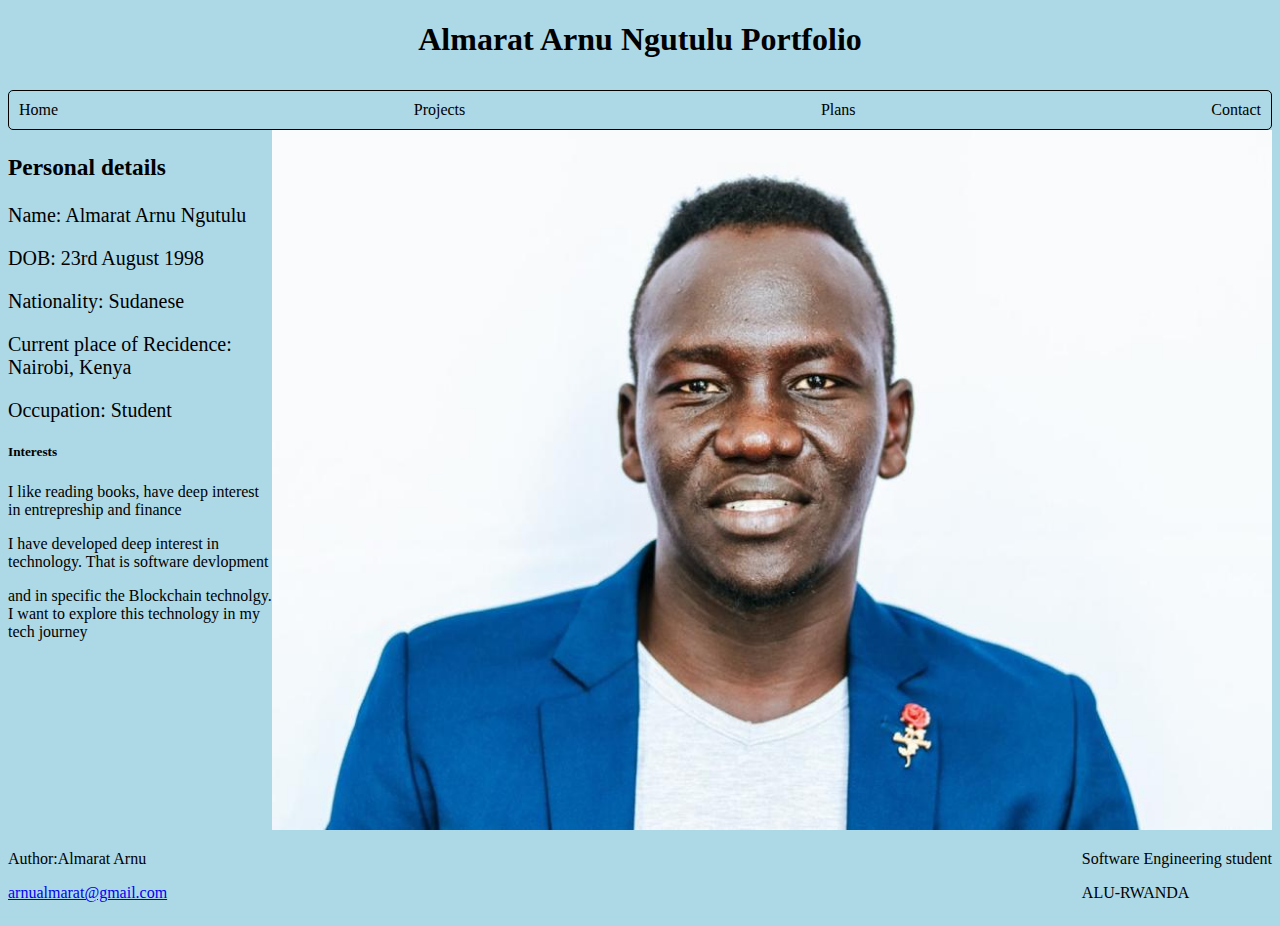
==== index.html @ bdcc3f29 "website" ====
<!DOCTYPE html>
<html lang="en">
<head>
    <meta charset="UTF-8">
    <meta http-equiv="X-UA-Compatible" content="IE=edge">
    <meta name="viewport" content="width=device-width, initial-scale=1.0">
    <link rel="stylesheet" type="text/css" href="styles.css" />
    <title>Home Page</title>
</head>
<body>
    <header>
        <h1>Almarat Arnu Ngutulu Portfolio</p>
    </header>
    <div>
        <ul class="navs">
            <li><a href="home.html">Home</a></li>
            <li><a href="projects.html">Projects</a></li>
            <li><a href="Plans.html">Plans</a></li>
            <li><a href="Contact.html">Contact</a></li>
        </ul>
    </div>
    <div class="wrapper">
    <section class="personal_details">
        <div>
            <ul class="personal_dl">
                <h3>Personal details</h3>
                <li>Name: Almarat Arnu Ngutulu</li>
                <li>DOB: 23rd August 1998</li>
                <li>Nationality: Sudanese</li>
                <li>Current place of Recidence: Nairobi, Kenya</li>
                <li>Occupation: Student</li>
            </ul>
            <h5>Interests</h5>
            <p>I like reading books, have deep interest in entrepreship and finance</p>
            <p>I have developed deep interest in technology. That is software devlopment</p>
            <p> and in specific the Blockchain technolgy. I want to explore this technology in my tech journey</p>
        </div>
    </section>
    <aside class="profile">
        <img src="images/almahalfpic.jpg" alt="A beautiful image">
    </aside>
    </div>

    <footer>
    <div class="first">
        <p>Author:Almarat Arnu<br>
        <p><a href="mailto:hege@example.com">arnualmarat@gmail.com</a></p>
    </div>
    <div class="second">
        <p>Software Engineering student</p>
        <p>ALU-RWANDA</p>

    </div>
    </footer>
    
</body>
</html>
---- styles.css ----
header {
    text-align: center;
}

ul li a {
    color: black;
}

body{
    background-color: lightblue;
}

.navs {
    list-style-type: none;
    padding: 0;
    margin: 0;
    display: flex; /* Add this to display the links horizontally */
	justify-content: space-between; /* Add this to distribute the links evenly */
    border: 1px solid black; /* Add this to add a border */
    border-radius: 5px; /* Add this to add rounded corners */
    padding: 10px; /* Add this to add some padding inside the border */
}

.personal_dl{
    list-style-type: none;
    padding:0;
    margin-bottom: 10px;
    font-size: 20px;

}

.personal_dl li{
    margin-bottom: 20px;
}
ul li a {
    text-decoration: none;
}

footer {
    display: flex;
    justify-content: space-between;
    align-items: center;
  }

  .first .second{
    padding-top: 40px;
    font-size: 2px;
  }

  img{
    height: 700px;
    width: 1000px;
    background-color: aqua;
  }

  .wrapper {
    display: flex;
    flex-direction: row;
  }
  
  .personal_details {
    flex-basis: 60%;
  }
  
  .profile {
    flex-basis: 40%;
  }

  section .alu{
    height: 300px;
    width: 550px;
  }
 .inver {
    height: 300px;
    width: 550px;
}

.bank{
  height: 300px;
  width: 550px;

}

.blockchain{
  height: 300px;
  width: 550px;
}
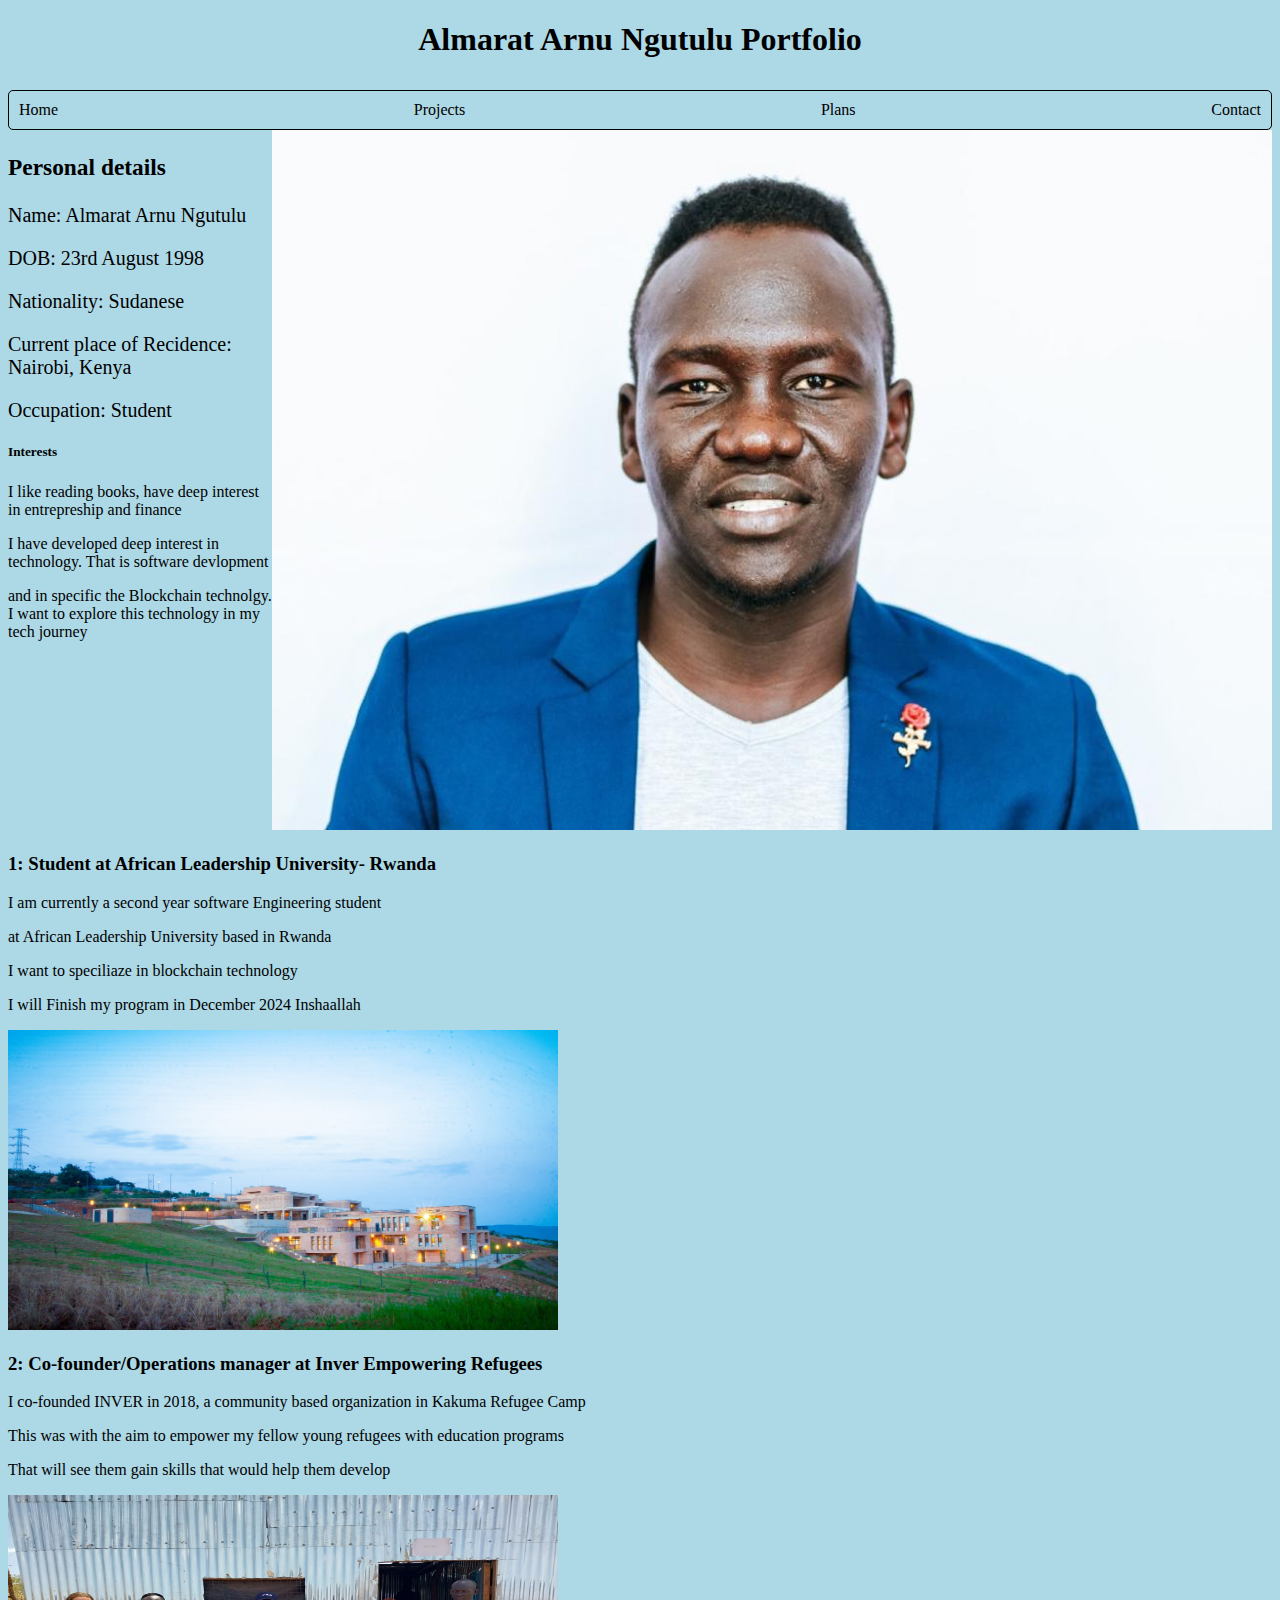
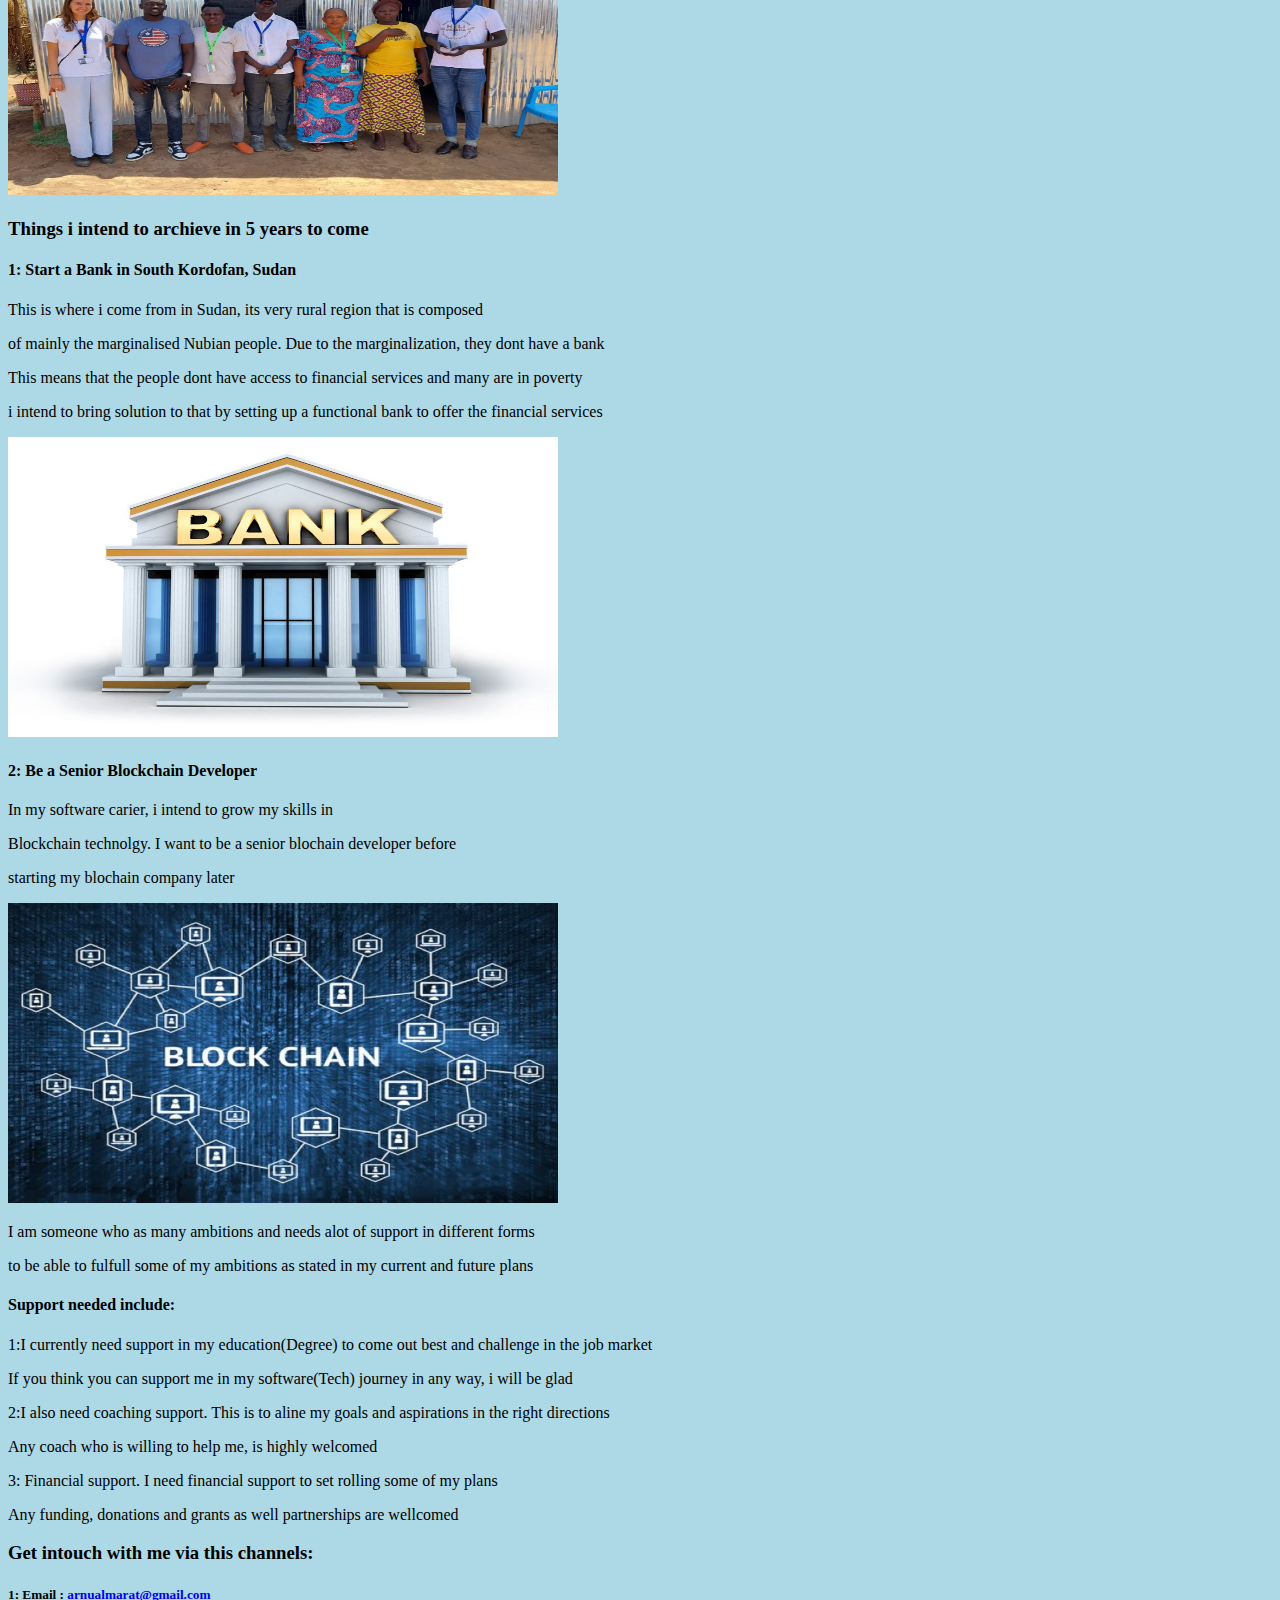
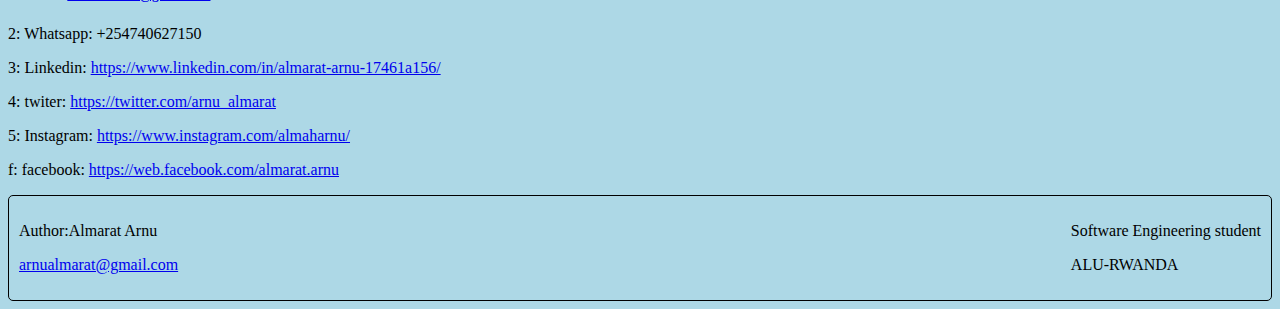
==== commit 297d611a: "one page" ====
--- a/index.html
+++ b/index.html
@@ -8,40 +8,103 @@
     <title>Home Page</title>
 </head>
 <body>
-    <header>
-        <h1>Almarat Arnu Ngutulu Portfolio</p>
-    </header>
-    <div>
-        <ul class="navs">
-            <li><a href="home.html">Home</a></li>
-            <li><a href="projects.html">Projects</a></li>
-            <li><a href="Plans.html">Plans</a></li>
-            <li><a href="Contact.html">Contact</a></li>
-        </ul>
-    </div>
-    <div class="wrapper">
-    <section class="personal_details">
-        <div>
-            <ul class="personal_dl">
-                <h3>Personal details</h3>
-                <li>Name: Almarat Arnu Ngutulu</li>
-                <li>DOB: 23rd August 1998</li>
-                <li>Nationality: Sudanese</li>
-                <li>Current place of Recidence: Nairobi, Kenya</li>
-                <li>Occupation: Student</li>
-            </ul>
-            <h5>Interests</h5>
-            <p>I like reading books, have deep interest in entrepreship and finance</p>
-            <p>I have developed deep interest in technology. That is software devlopment</p>
-            <p> and in specific the Blockchain technolgy. I want to explore this technology in my tech journey</p>
-        </div>
+<header>
+    <h1>Almarat Arnu Ngutulu Portfolio</p>
+</header>
+<div class="navigation">
+    <ul class="navs">
+            <li><a href="#home">Home</a></li>
+            <li><a href="#projects">Projects</a></li>
+            <li><a href="#plans">Plans</a></li>
+            <li><a href="#contact">Contact</a></li>
+    </ul>
+</div>
+<div id="home">
+<div class="wrapper">
+<section class="personal_details">
+    <ul class="personal_dl">
+        <h3>Personal details</h3>
+        <li>Name: Almarat Arnu Ngutulu</li>
+        <li>DOB: 23rd August 1998</li>
+        <li>Nationality: Sudanese</li>
+        <li>Current place of Recidence: Nairobi, Kenya</li>
+        <li>Occupation: Student</li>
+    </ul>
+    <h5>Interests</h5>
+    <p>I like reading books, have deep interest in entrepreship and finance</p>
+    <p>I have developed deep interest in technology. That is software devlopment</p>
+    <p> and in specific the Blockchain technolgy. I want to explore this technology in my tech journey</p>
+</section>
+<aside class="profile">
+    <img src="images/almahalfpic.jpg" alt="A beautiful image">
+</aside>
+</div>
+</div>
+<!-- second page -->
+<div id="projects">
+    <section>
+        <h3>1: Student at African Leadership University- Rwanda</h3>
+        <p> I am currently a second year software Engineering student</p>
+        <p>at African Leadership University based in Rwanda</p>
+        <p>I want to speciliaze in blockchain technology</p>
+        <p>I will Finish my program in December 2024 Inshaallah</p>
+        <img src="images/alunight.jpg" alt="ALU Campus" class="alu">
+</section>
+<section>
+    <h3>2: Co-founder/Operations manager at Inver Empowering Refugees</h3>
+    <p>I co-founded INVER in 2018, a community based organization in Kakuma Refugee Camp</p>
+    <p>This was with the aim to empower my fellow young refugees with education programs</p>
+    <p>That will see them gain skills that would help them develop</p>
+    <img src="images/inver.jpg" alt="INVER Office in Kakuma" class="inver">
+</section>
+</div>
+<!-- 3 third page-->
+<div id="plans">
+    <h3>Things i intend to archieve in 5 years to come</h3>
+    <section class="nas">
+        <h4>1: Start a Bank in South Kordofan, Sudan</h4>
+        <p> This is where i come from in Sudan, its very rural region that is composed</p>
+        <p>of mainly the marginalised Nubian people. Due to the marginalization, they dont have a bank </p>
+        <p>This means that the people dont have access to financial services and many are in poverty</p>
+        <p>i intend to bring solution to that by setting up a functional bank to offer the financial services</p>
+        <img src="images/bank.jpeg" alt="Bank picture" class="bank">
+
     </section>
-    <aside class="profile">
-        <img src="images/almahalfpic.jpg" alt="A beautiful image">
-    </aside>
-    </div>
+    <section class="developer">
+        <h4>2: Be a Senior Blockchain Developer</h4> 
+        <p>In my software carier, i intend to grow my skills in </p>
+        <p>Blockchain technolgy. I want to be a senior blochain developer before</p>
+        <p>starting my blochain company later</p>
+        <img src="images/blockchain.jpeg" alt="Bank picture" class="blockchain">
 
-    <footer>
+    </section>
+</div>
+<!-- 4 Contact page-->
+<div id="contact">
+    <section>
+        <p>I am someone who as many ambitions and needs alot of support in different forms</p>
+        <p>to be able to fulfull some of my ambitions as stated in my current and future plans</p>
+        <h4>Support needed include:</h4>
+        <p>1:I currently need support in my education(Degree) to come out best and challenge in the job market</p>
+        <p>If you think you can support me in my software(Tech) journey in any way, i will be glad</p>
+        <p>2:I also need coaching support. This is to aline my goals and aspirations in the right directions</p>
+        <p>Any coach who is willing to help me, is highly welcomed</p>
+        <p>3: Financial support. I need financial support to set rolling some of my plans </p>
+        <p>Any funding, donations and grants as well partnerships are wellcomed</p>
+    </section>
+
+    <section class="contact">
+        <h3> Get intouch with me via this channels:</h3>
+        <h5>1: Email : <a href="mailto:arnualmarat@gmail.com">arnualmarat@gmail.com</a></h5>
+        <p>2: Whatsapp: +254740627150</p>
+        <p>3: Linkedin: <a href="mailto:https://www.linkedin.com/in/almarat-arnu-17461a156/">https://www.linkedin.com/in/almarat-arnu-17461a156/</a></p>
+        <p>4: twiter: <a href="mailto:twiter">https://twitter.com/arnu_almarat</a></p>
+        <p>5: Instagram: <a href="mailto:instagram">https://www.instagram.com/almaharnu/</a></p>
+        <p>f: facebook: <a href="mailto:facebook">https://web.facebook.com/almarat.arnu</a></p>
+
+    </section>
+</div>
+<footer>
     <div class="first">
         <p>Author:Almarat Arnu<br>
         <p><a href="mailto:hege@example.com">arnualmarat@gmail.com</a></p>
@@ -49,9 +112,7 @@
     <div class="second">
         <p>Software Engineering student</p>
         <p>ALU-RWANDA</p>
-
     </div>
-    </footer>
-    
+</footer>
 </body>
 </html>--- a/styles.css
+++ b/styles.css
@@ -19,6 +19,11 @@
     border: 1px solid black; /* Add this to add a border */
     border-radius: 5px; /* Add this to add rounded corners */
     padding: 10px; /* Add this to add some padding inside the border */
+}
+footer{
+  border: 1px solid black;
+  border-radius: 5px;
+  padding: 10px;
 }
 
 .personal_dl{
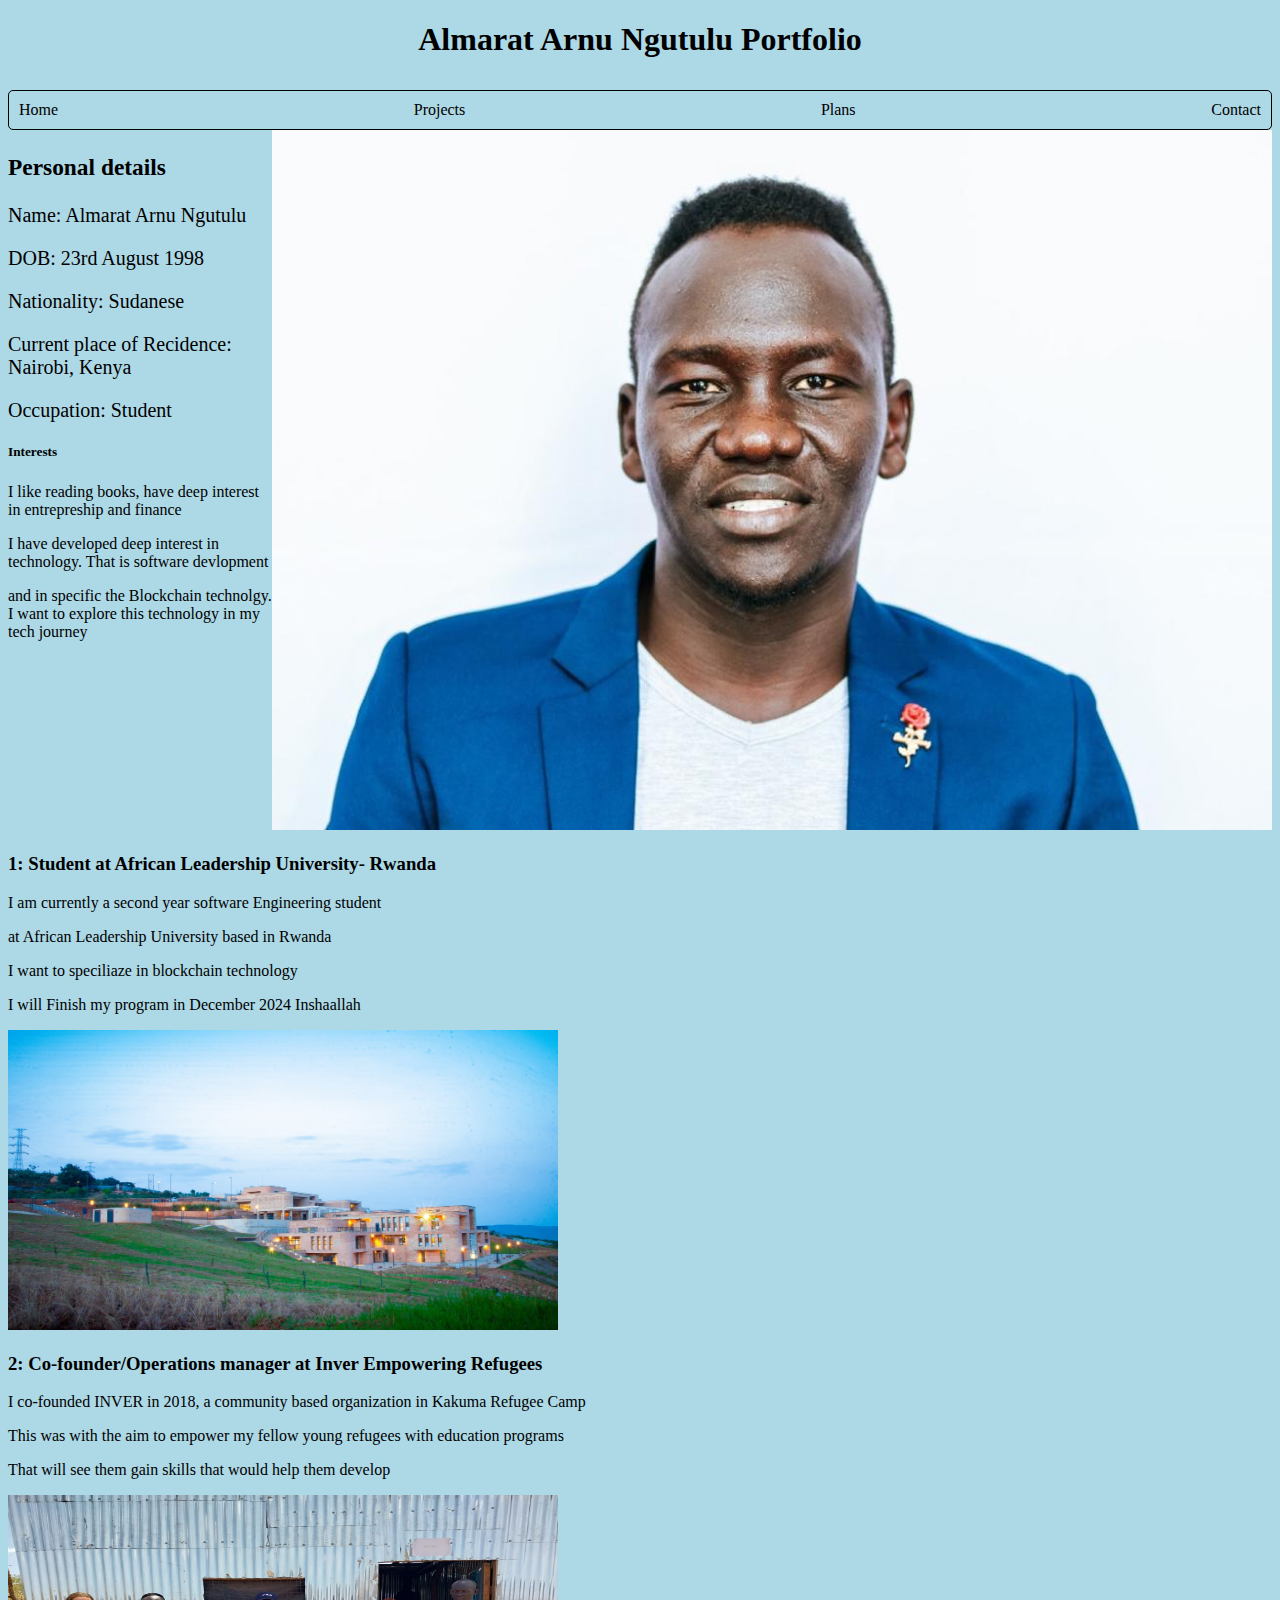
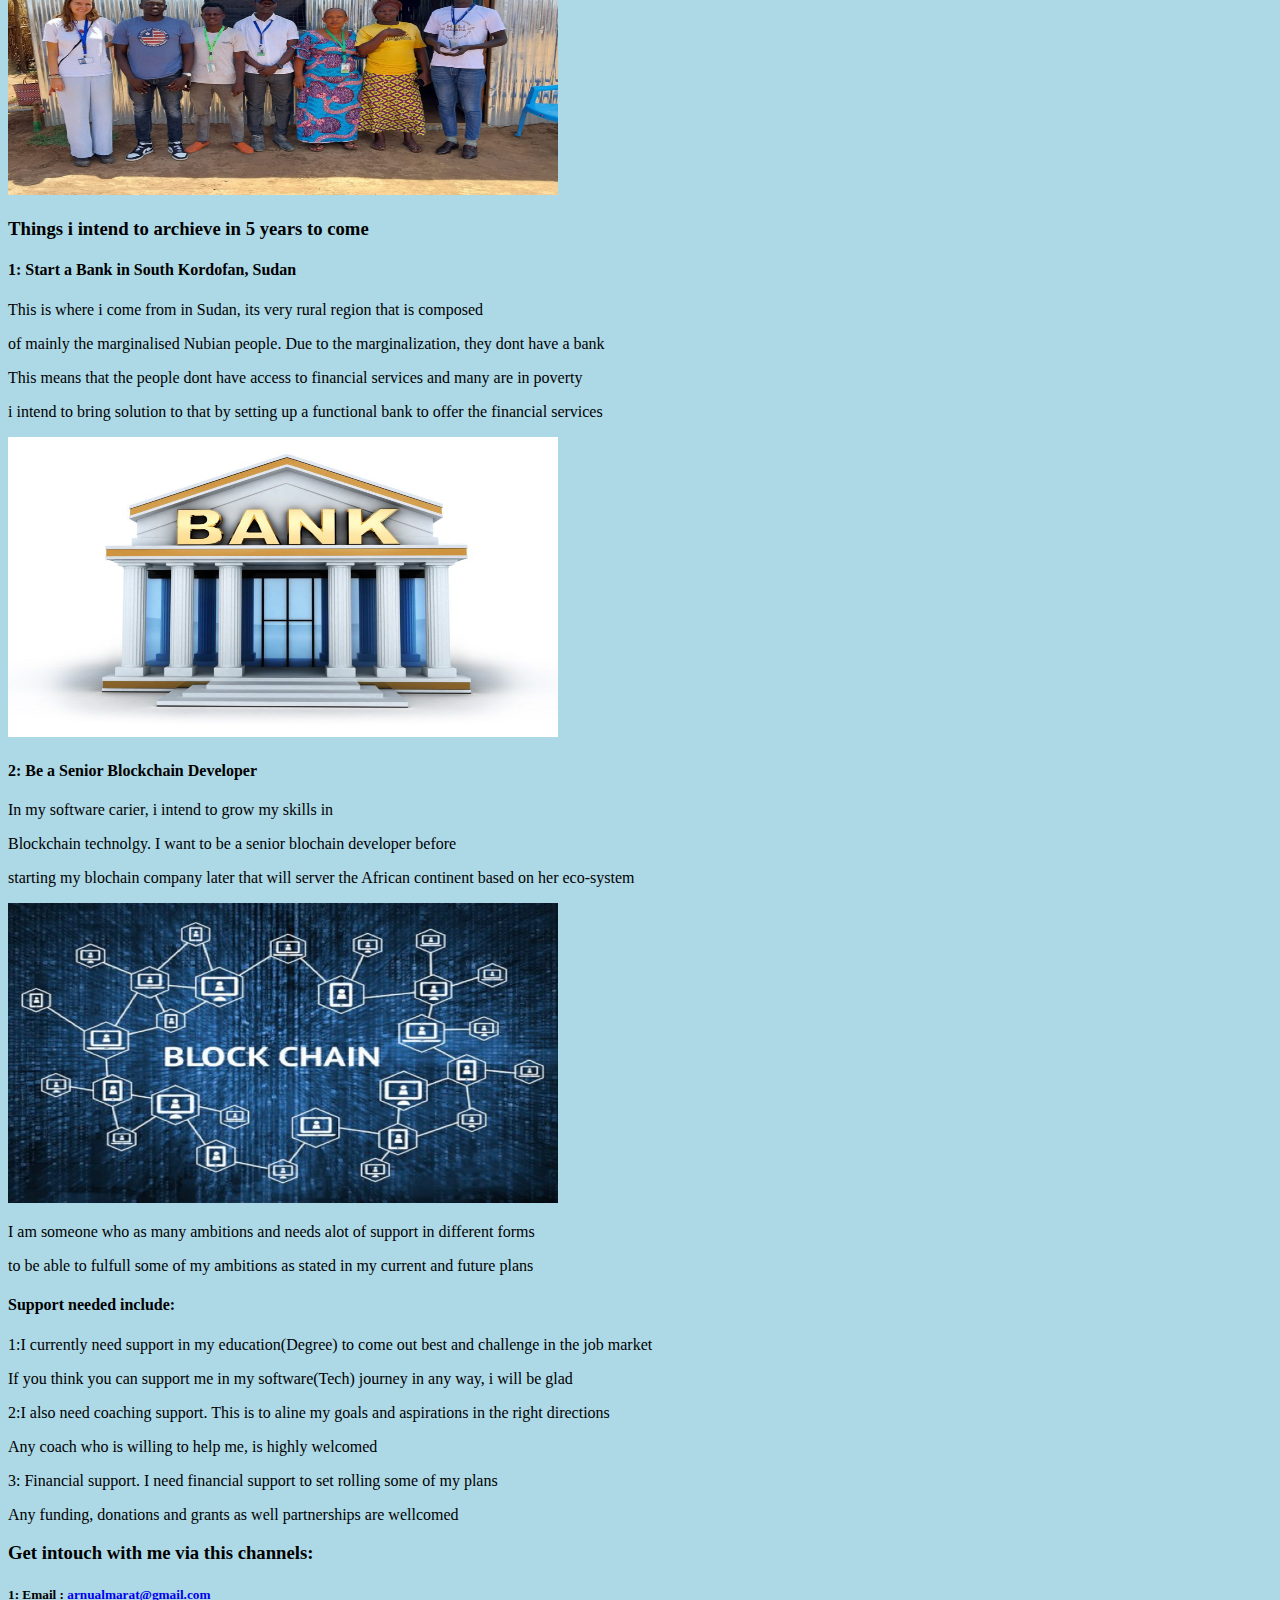
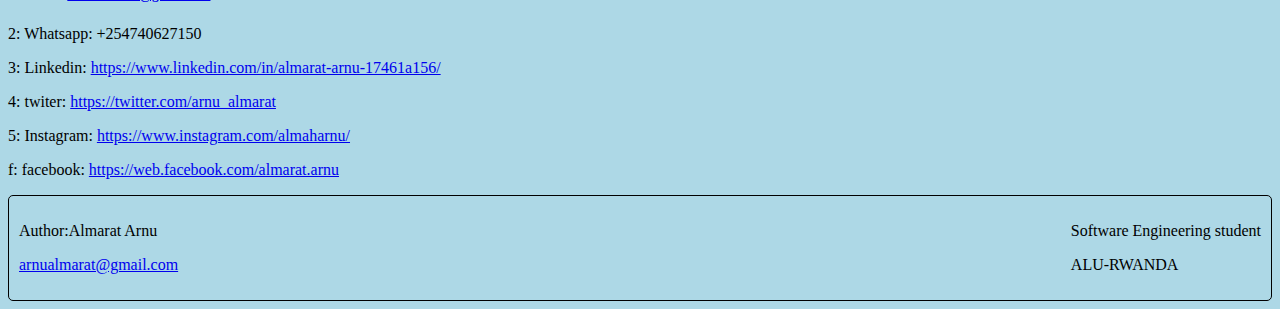
==== commit 35e4a0ef: "added 1 line" ====
--- a/index.html
+++ b/index.html
@@ -74,7 +74,7 @@
         <h4>2: Be a Senior Blockchain Developer</h4> 
         <p>In my software carier, i intend to grow my skills in </p>
         <p>Blockchain technolgy. I want to be a senior blochain developer before</p>
-        <p>starting my blochain company later</p>
+        <p>starting my blochain company later that will server the African continent based on her eco-system</p>
         <img src="images/blockchain.jpeg" alt="Bank picture" class="blockchain">
 
     </section>
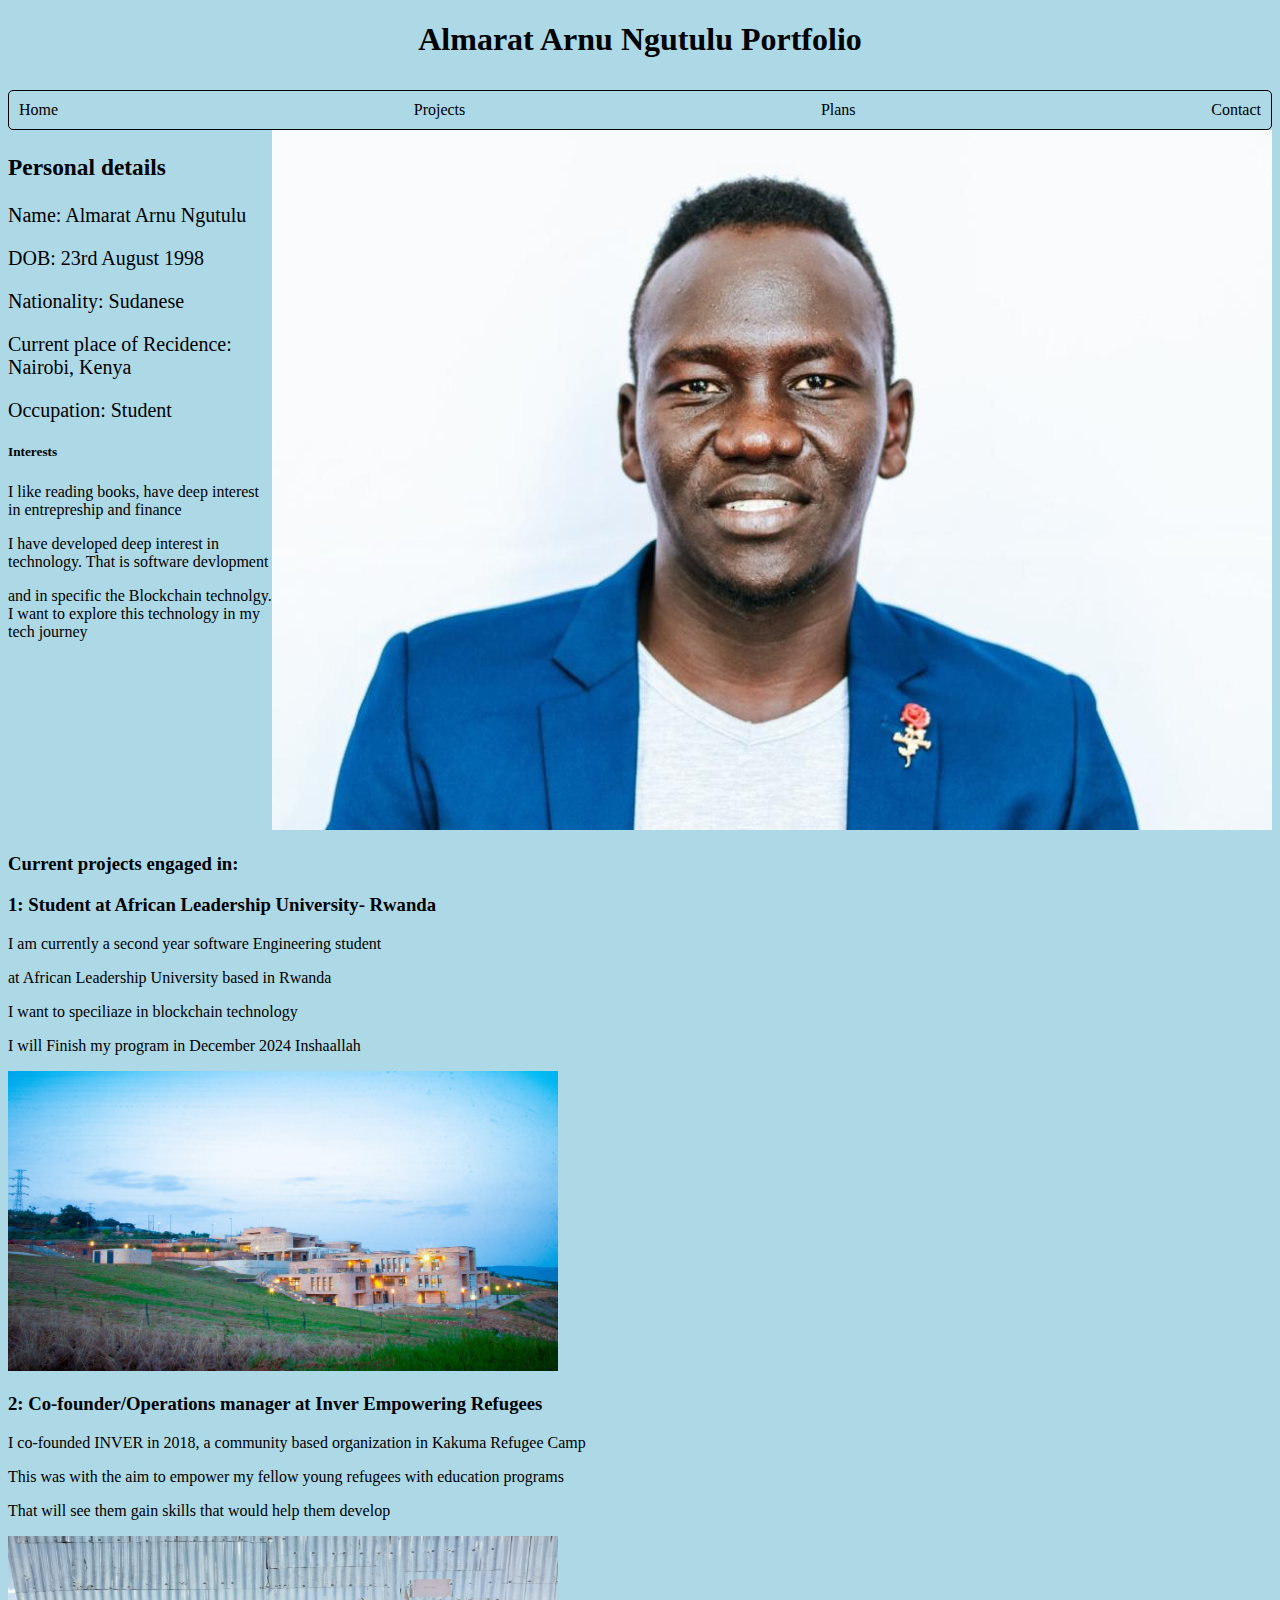
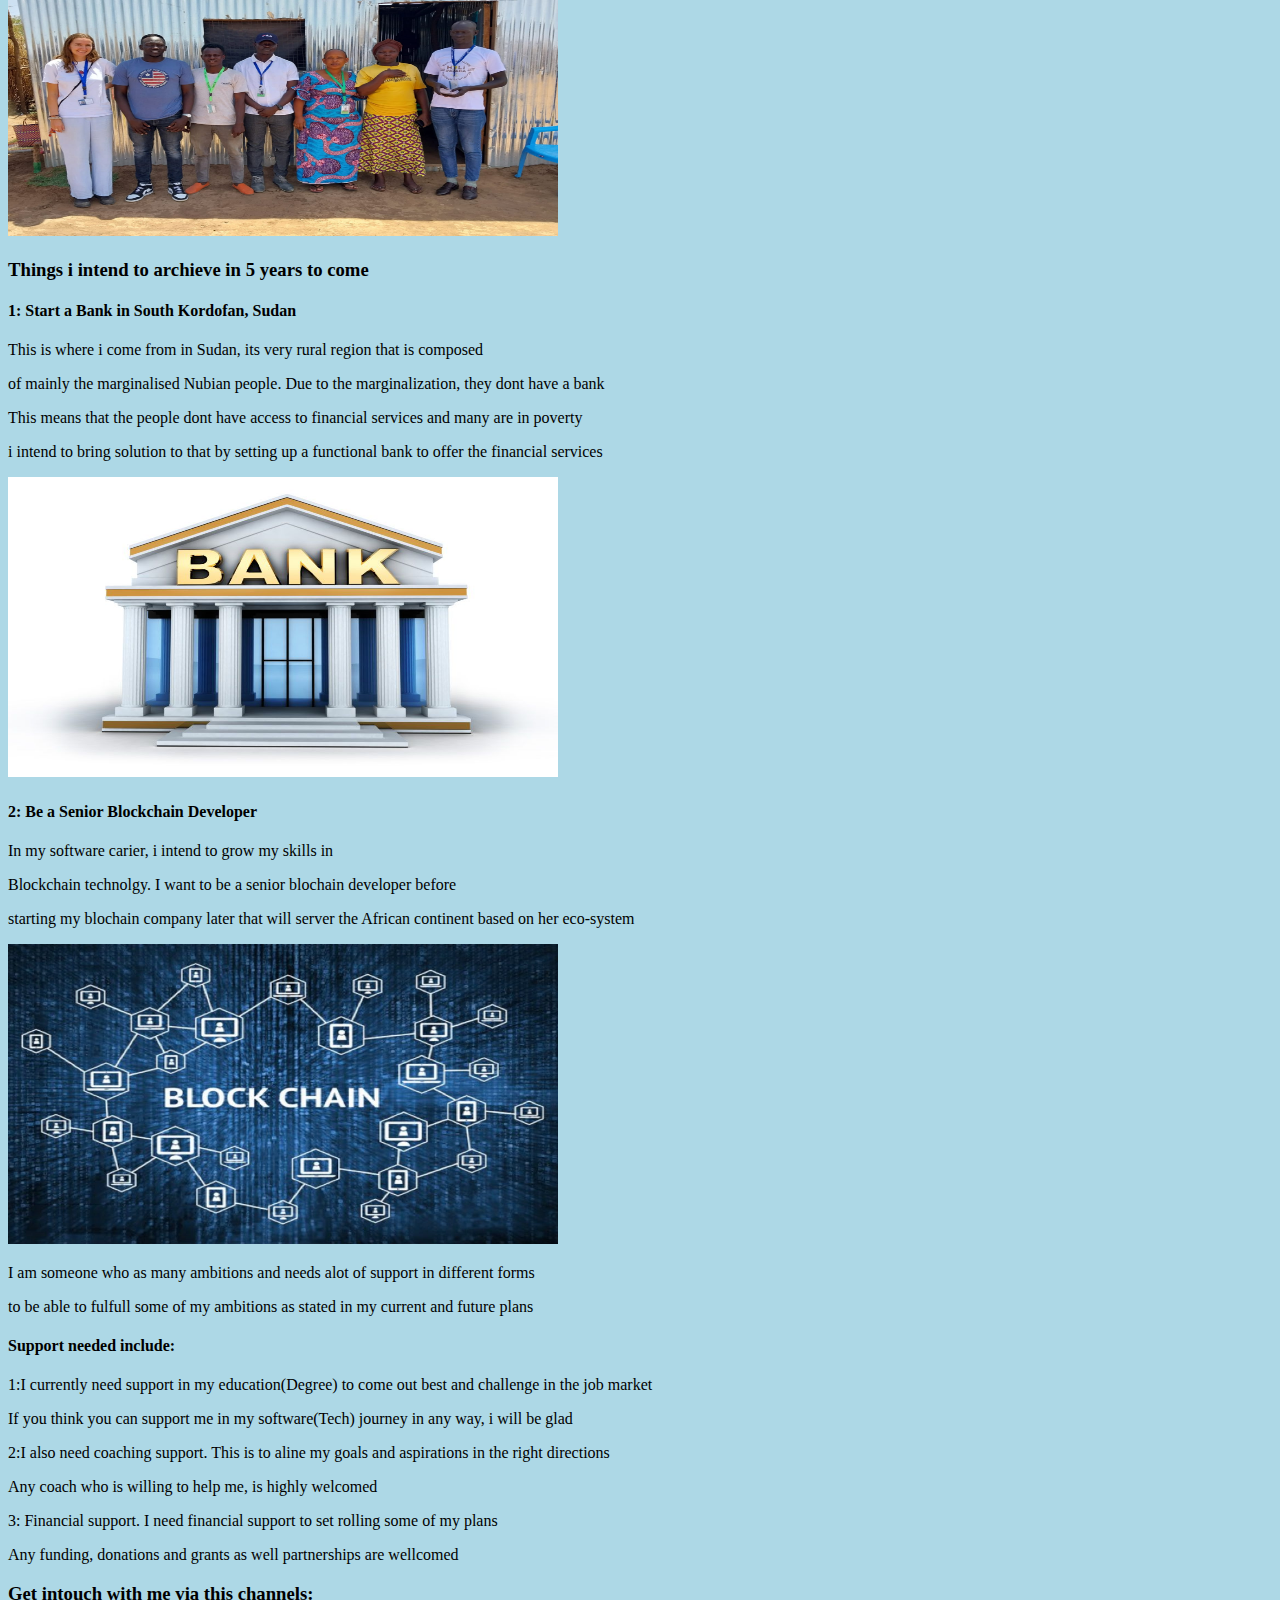
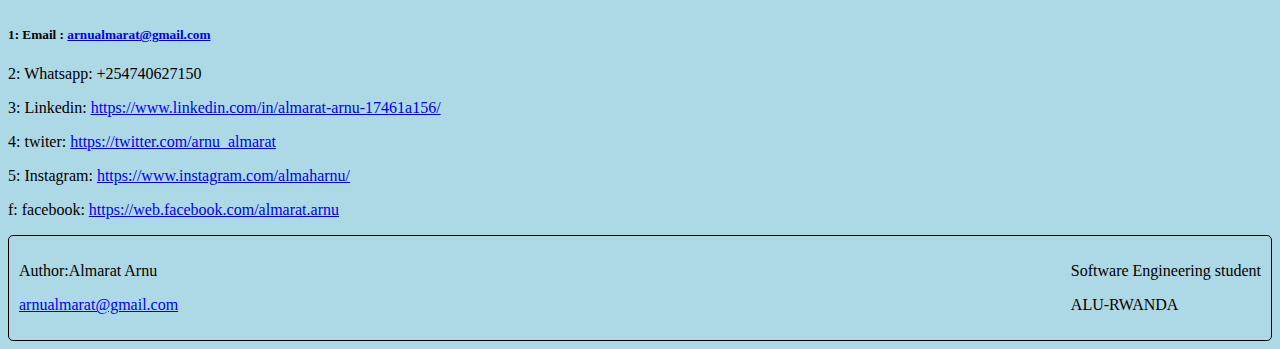
==== commit 4daf09cd: "added some text" ====
--- a/index.html
+++ b/index.html
@@ -43,6 +43,7 @@
 <!-- second page -->
 <div id="projects">
     <section>
+        <h3>Current projects engaged in:</h3>
         <h3>1: Student at African Leadership University- Rwanda</h3>
         <p> I am currently a second year software Engineering student</p>
         <p>at African Leadership University based in Rwanda</p>
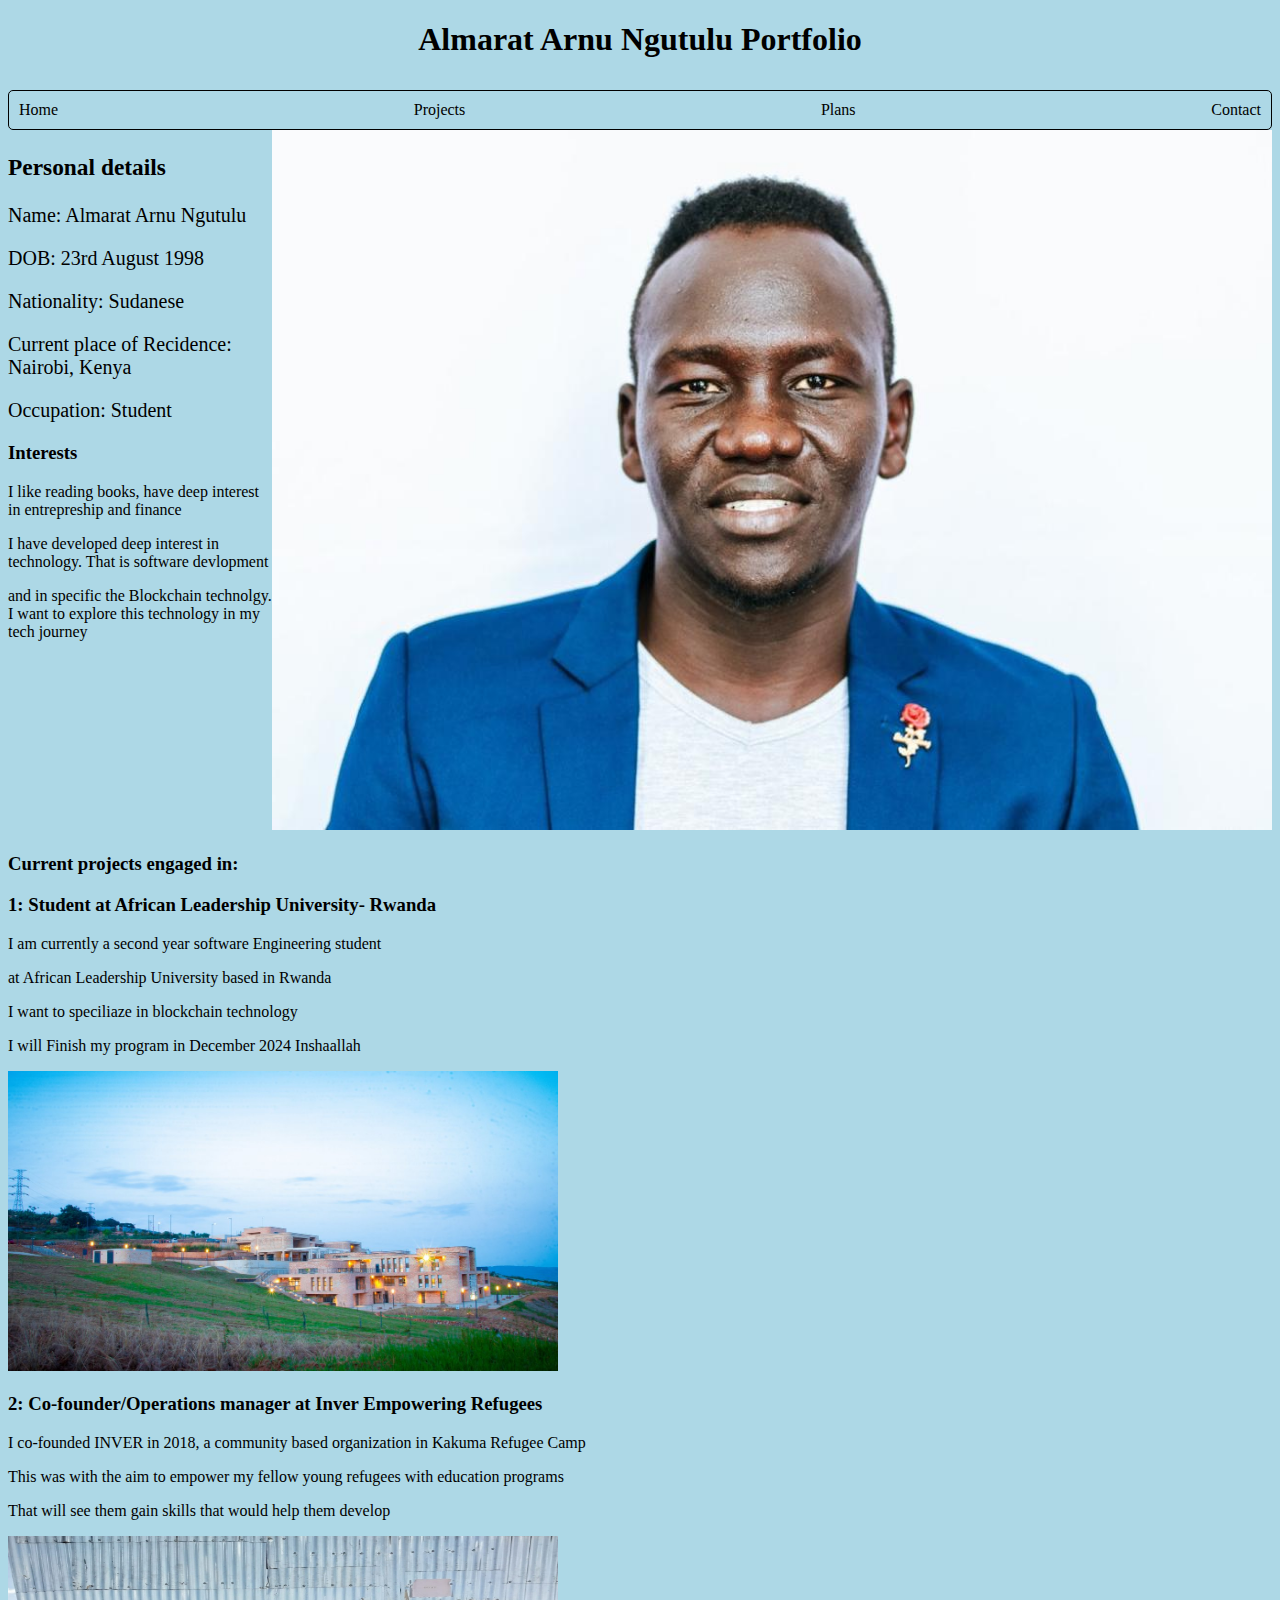
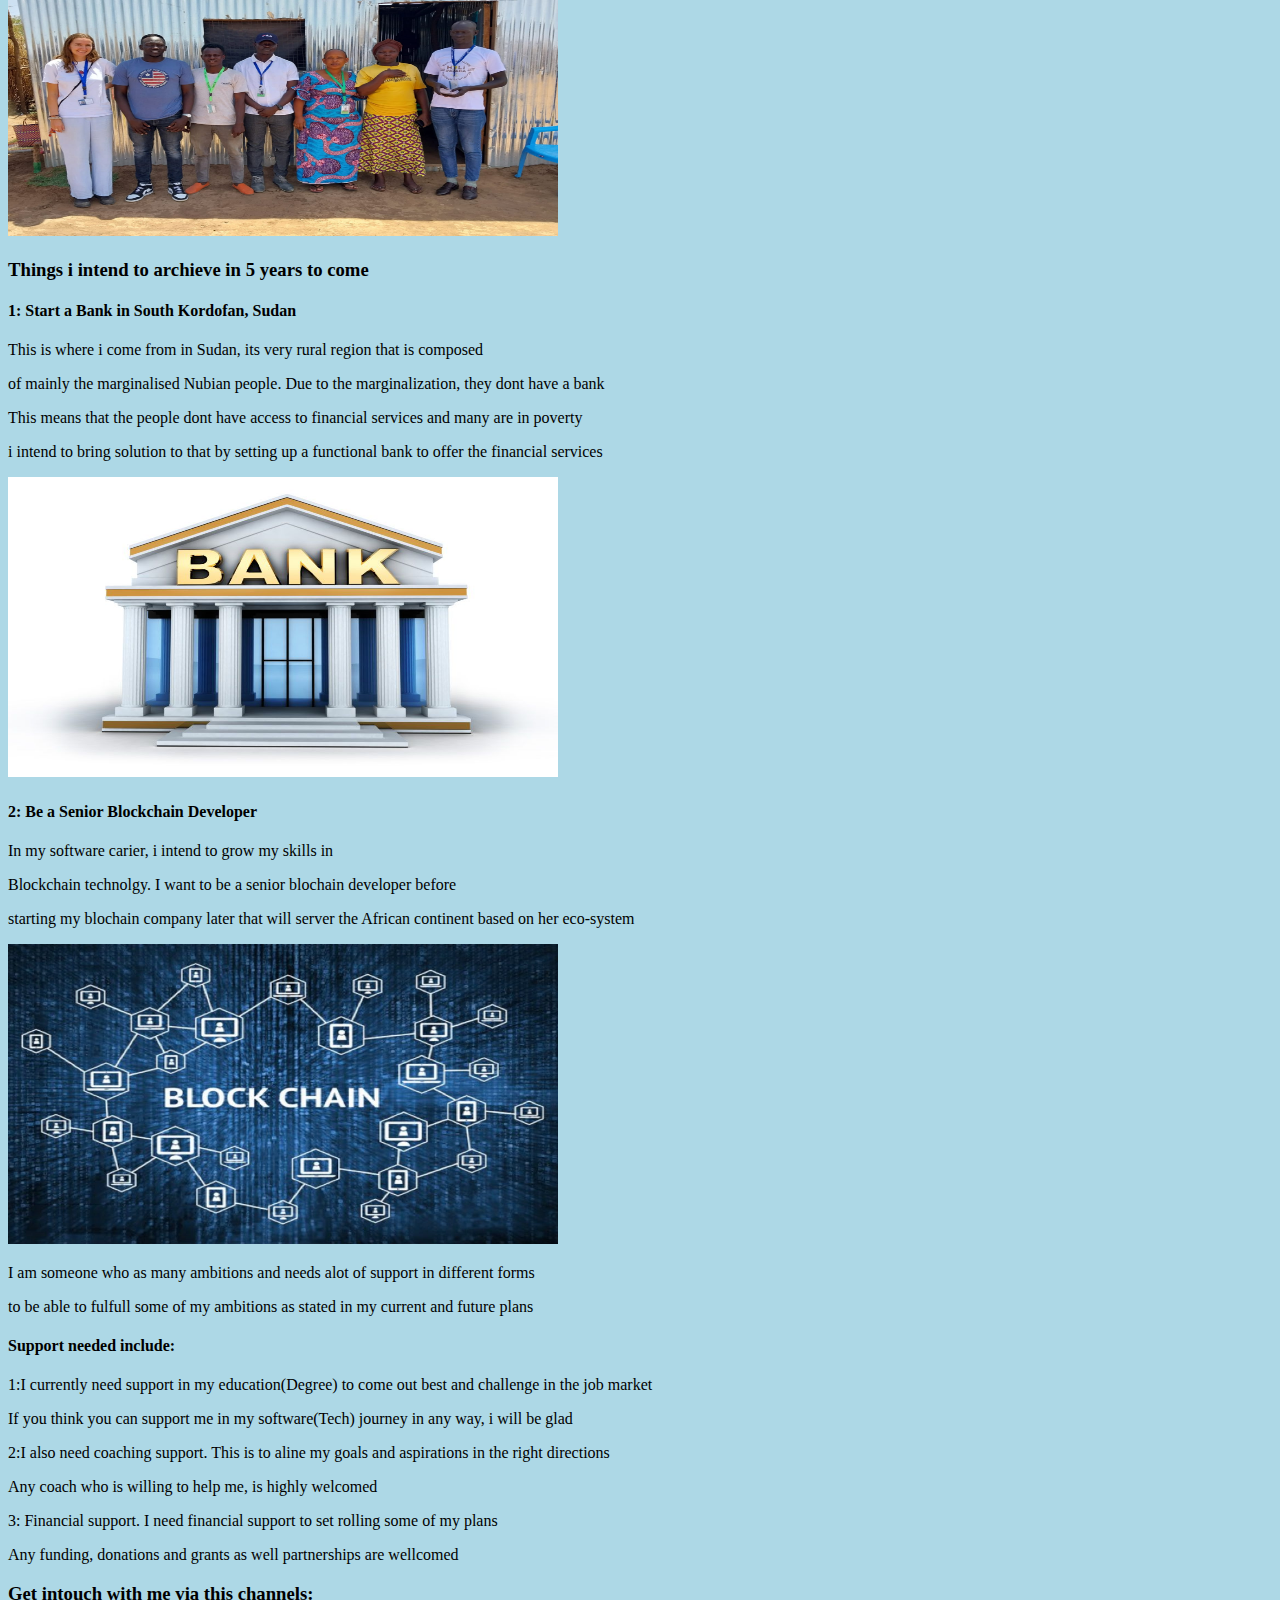
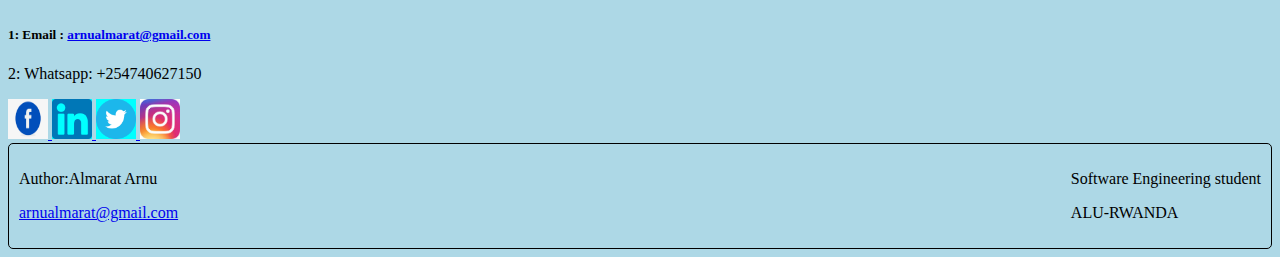
==== commit 5ef11ec8: "new changes" ====
--- a/index.html
+++ b/index.html
@@ -30,7 +30,7 @@
         <li>Current place of Recidence: Nairobi, Kenya</li>
         <li>Occupation: Student</li>
     </ul>
-    <h5>Interests</h5>
+    <h3>Interests</h3>
     <p>I like reading books, have deep interest in entrepreship and finance</p>
     <p>I have developed deep interest in technology. That is software devlopment</p>
     <p> and in specific the Blockchain technolgy. I want to explore this technology in my tech journey</p>
@@ -98,10 +98,21 @@
         <h3> Get intouch with me via this channels:</h3>
         <h5>1: Email : <a href="mailto:arnualmarat@gmail.com">arnualmarat@gmail.com</a></h5>
         <p>2: Whatsapp: +254740627150</p>
-        <p>3: Linkedin: <a href="mailto:https://www.linkedin.com/in/almarat-arnu-17461a156/">https://www.linkedin.com/in/almarat-arnu-17461a156/</a></p>
-        <p>4: twiter: <a href="mailto:twiter">https://twitter.com/arnu_almarat</a></p>
-        <p>5: Instagram: <a href="mailto:instagram">https://www.instagram.com/almaharnu/</a></p>
-        <p>f: facebook: <a href="mailto:facebook">https://web.facebook.com/almarat.arnu</a></p>
+        <a href="https://web.facebook.com/almarat.arnu" target="_blank">
+            <img src="images/fb.png" alt="Follow me on Facebook" class="icon">
+        </a>
+        <a href="https://www.linkedin.com/in/almarat-arnu-17461a156/" target="_blank">
+            <img src="images/lknd.png" alt="Follow me on Linkedin" class="icon">
+        </a>
+        <a href="https://twitter.com/arnu_almarat" target="_blank">
+            <img src="images/twitter.png" alt="Follow me on twitter" class="icon">
+        </a>
+        <a href="https://www.instagram.com/almaharnu/" target="_blank">
+            <img src="images/IG.jpeg" alt="Follow me on Instagram" class="icon">
+        </a>
+        
+    
+        
 
     </section>
 </div>
--- a/styles.css
+++ b/styles.css
@@ -89,4 +89,9 @@
 .blockchain{
   height: 300px;
   width: 550px;
+}
+
+.icon{
+  height: 40px;
+  width: 40px;
 }